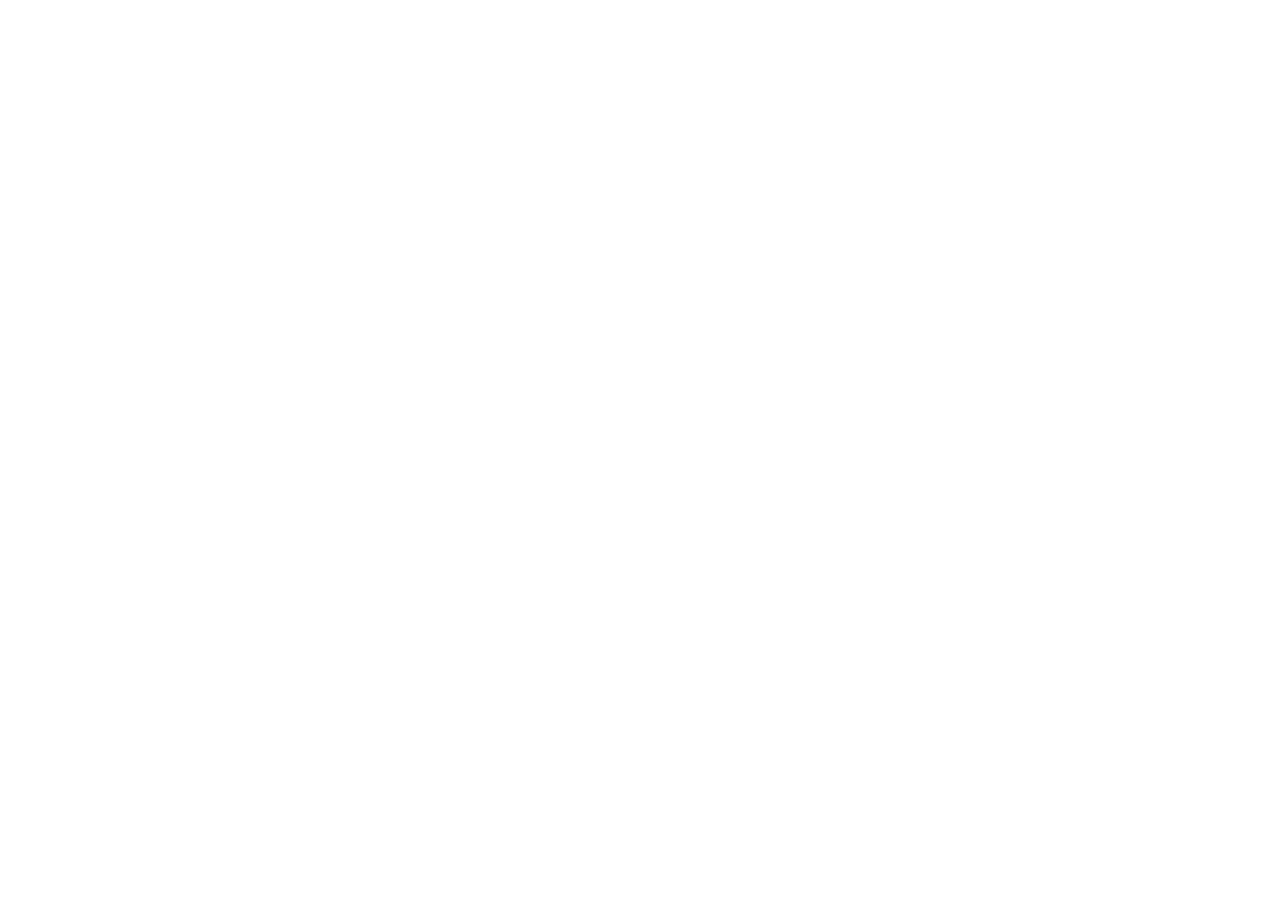
==== index.html @ 7df35b96 "html start" ====
<!DOCTYPE html>
<html lang="en">
<head>
    <meta charset="UTF-8">
    <meta name="viewport" content="width=device-width, initial-scale=1.0">
    <title>Document</title>
</head>
<body>
    
</body>
</html>
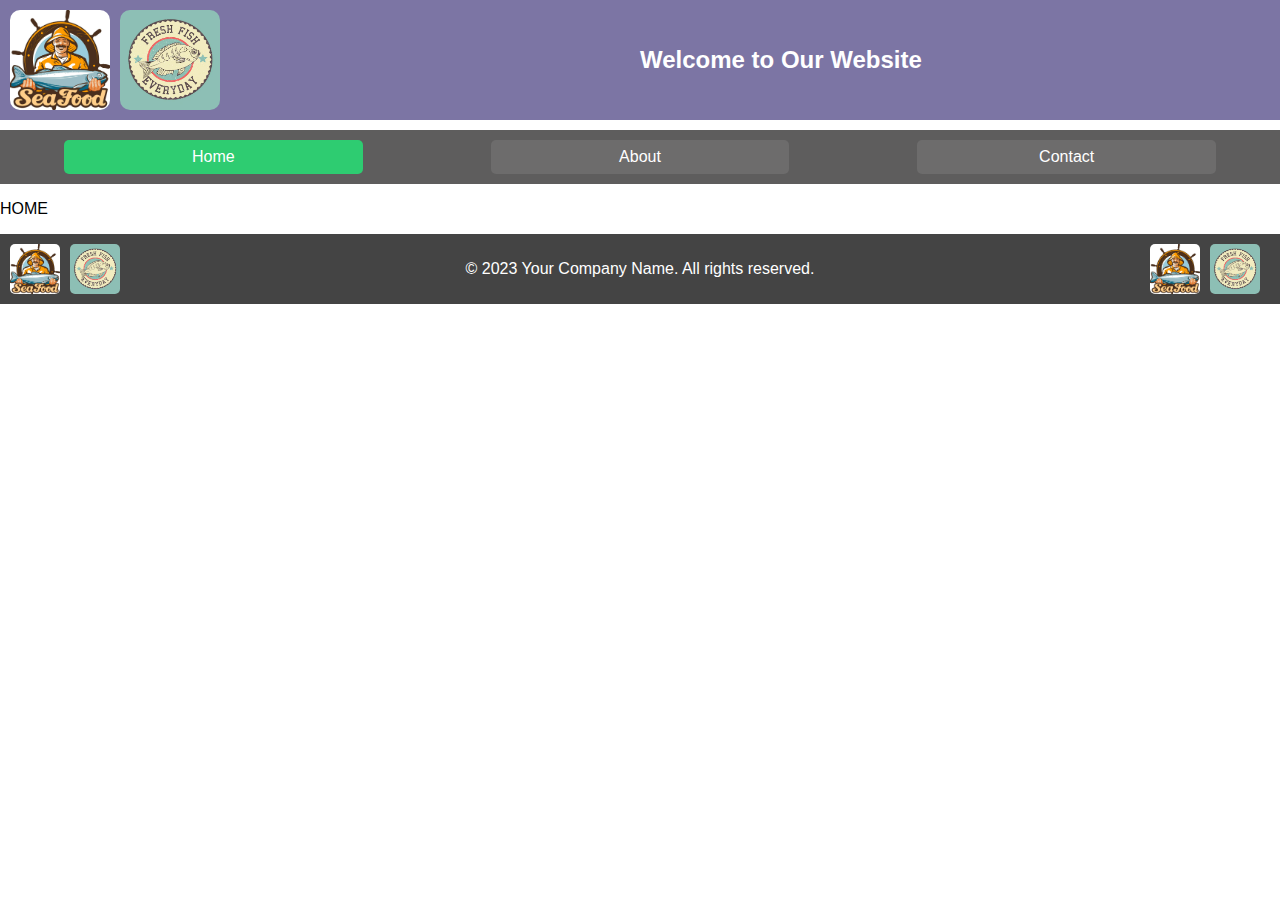
==== commit e846eb06: "contact for added" ====
--- a/index.html
+++ b/index.html
@@ -1,11 +1,39 @@
 <!DOCTYPE html>
 <html lang="en">
 <head>
-    <meta charset="UTF-8">
-    <meta name="viewport" content="width=device-width, initial-scale=1.0">
-    <title>Document</title>
+  <meta charset="UTF-8">
+  <meta name="viewport" content="width=device-width, initial-scale=1.0">
+  <title>HTML Header with Navigation Bar</title>
+  <link rel="stylesheet" type="text/css" href="index.css" />
 </head>
 <body>
-    
+  <header>
+    <div class="logo-container">
+      <img class="logo" src="photos\SeaFood.png" alt="Logo 1">
+      <img class="logo" src="photos\FreshFish.png" alt="Logo 2">
+    </div>
+    <h1>Welcome to Our Website</h1>
+  </header>
+  <nav>
+    <button class="home active"><a href="index.html">Home</a></button>
+    <button class="about"><a href="about.html">About</a></button>
+    <button class="contact"><a href="contact.html">Contact</a></button>
+  </nav>
+
+  <p>HOME</p>
+
+  <footer>
+    <div class="footer-logo-container">
+      <img class="footer-logo" src="photos\SeaFood.png" alt="Footer Logo 1">
+      <img class="footer-logo" src="photos\FreshFish.png" alt="Footer Logo 2">
+    </div>
+    <div class="footer-text">
+      &copy; 2023 Your Company Name. All rights reserved.
+    </div>
+    <div class="footer-logo-container">
+      <img class="footer-logo" src="photos\SeaFood.png" alt="Footer Logo 1">
+      <img class="footer-logo" src="photos\FreshFish.png" alt="Footer Logo 2">
+    </div>
+  </footer>
 </body>
 </html>--- a/index.css
+++ b/index.css
@@ -0,0 +1,147 @@
+/* Body */
+body {
+  font-family: Arial, sans-serif;
+  margin: 0;
+  padding: 0;
+}
+/* Header */
+header {
+  background-color: #23176698;
+  color: #fff;
+  display: flex;
+  justify-content: space-between; /* Align items with space between */
+  align-items: center;
+  padding: 10px;
+}
+.logo-container {
+  display: flex;
+  align-items: center;
+}
+.logo {
+  width: 100px;
+  height: 100px;
+  margin-right: 10px;
+  border-radius: 10px;
+}
+h1 {
+  font-size: 1.5em;
+  margin: 0;
+  width: 50%;
+}
+
+/* Navigation Bar */
+nav {
+  background-color: #5e5d5d;
+  display: flex;
+  justify-content: space-between;
+  padding: 10px 0;
+  margin-top: 10px;
+}
+nav button {
+  border: none;
+  font-size: 1em;
+  /*cursor: pointer; */
+  width: 30%;
+  padding: 8px 15px;
+  border-radius: 5px;
+  color: white;
+  text-decoration: none;
+  /*transition: background-color 0.3s; */
+  margin-left: 5%;
+  margin-right: 5%;
+}
+nav button.home {
+  background-color: #6d6c6c;
+}
+nav button.about {
+  background-color: #6d6c6c;
+}
+nav button.contact {
+  background-color: #6d6c6c;
+}
+nav button:hover {
+  /*background-color: transparent; */
+  color: white;
+}
+nav a {
+  color: white; /* Set link text color */
+  text-decoration: none; /* Remove underline from link so it looks more like a button */
+}
+nav a:hover {
+  color: red; /* Change text color on hover */
+}
+nav button.active {   /* Add nav button color just on the active page */
+  background-color: #2ecc71; 
+}
+
+/* Footer */
+footer {
+  background-color: #444;
+  color: white;
+  display: flex;
+  justify-content: space-between;
+  align-items: center;
+  padding: 10px;
+}
+.footer-logo-container {
+  display: flex;
+  align-items: center;
+}
+.footer-logo {
+  width: 50px;
+  height: 50px;
+  margin-right: 10px;
+  border-radius: 5px;
+}
+.footer-text {
+  text-align: center;
+  flex: 1;
+}
+
+/* Contact form */
+.contact-form {
+  margin: 20px auto;
+  max-width: 70%;
+  padding: 20px;
+  background-color: #f4f4f4;
+  border-radius: 5px;
+}
+.contact-form label {
+  display: block;
+  margin-bottom: 5px;
+}
+.contact-form input,.contact-form textarea {
+  width: 90%;
+  padding: 10px;
+  margin-bottom: 10px;
+  border: 1px solid #ccc;
+  border-radius: 5px;
+}
+.contact-form button {
+  background-color: #444;
+  color: white;
+  border: none;
+  padding: 10px 20px;
+  cursor: pointer;
+  border-radius: 5px;
+}
+
+.contact-form label {
+  display: block;
+  margin-bottom: 5px;
+}
+.contact-form div {
+   display: flex; /* Display radio buttons side by side */
+   /*align-items: baseline; /* Vertically align radio buttons */
+   margin-top: 10px;
+   justify-content: center;
+}
+/*  Add spacing between radio buttons
+.contact-form input[type="radio"] {
+  margin-right: 5px;  
+}*/
+.radio-buttons {
+  display: flex;
+  gap: 5%; /* Adjust the gap between radio buttons as needed */
+  align-items: center;
+}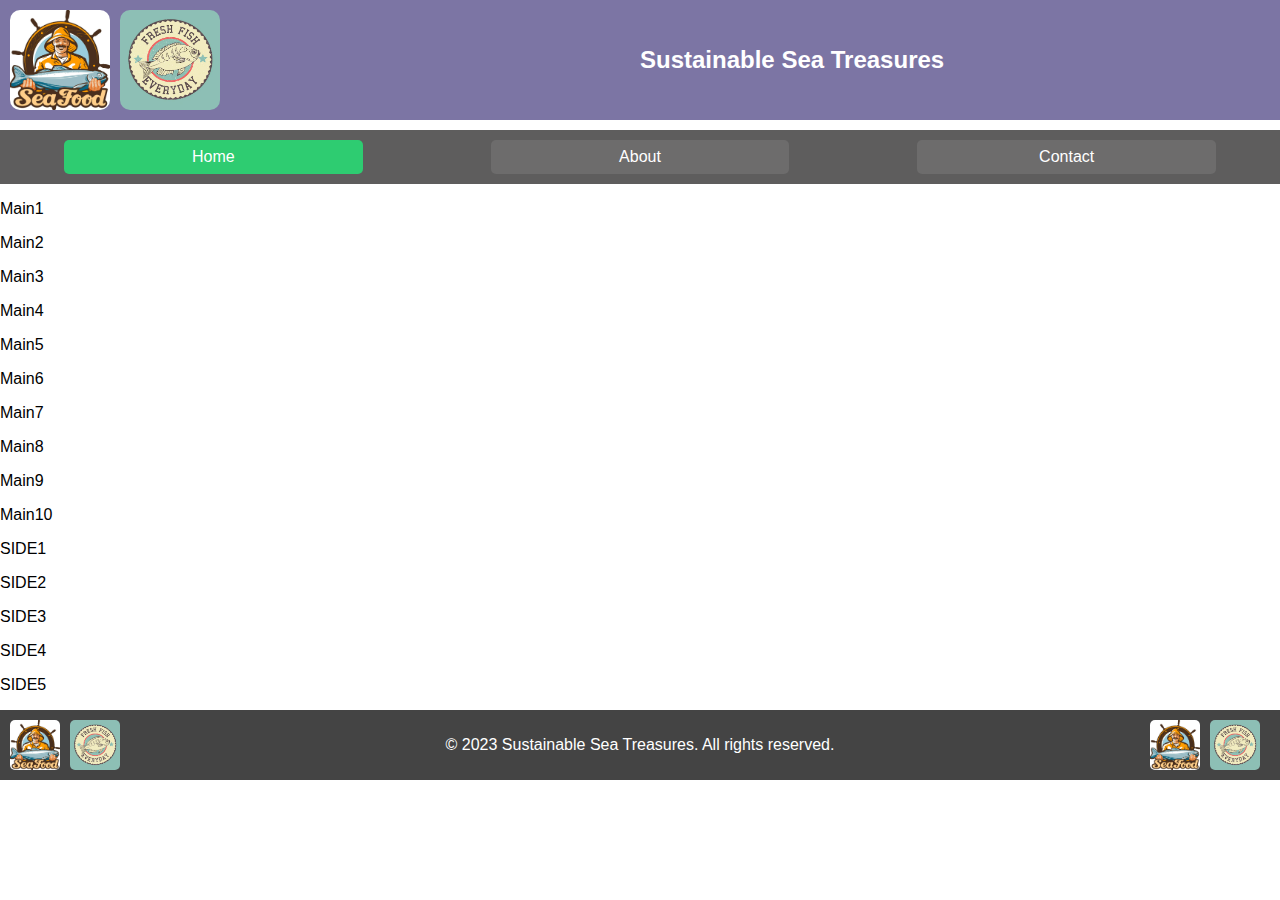
==== commit 0c11b705: "homw page adjustments" ====
--- a/index.html
+++ b/index.html
@@ -3,7 +3,7 @@
 <head>
   <meta charset="UTF-8">
   <meta name="viewport" content="width=device-width, initial-scale=1.0">
-  <title>HTML Header with Navigation Bar</title>
+  <title>Sustainable Sea Treasures</title>
   <link rel="stylesheet" type="text/css" href="index.css" />
 </head>
 <body>
@@ -12,7 +12,7 @@
       <img class="logo" src="photos\SeaFood.png" alt="Logo 1">
       <img class="logo" src="photos\FreshFish.png" alt="Logo 2">
     </div>
-    <h1>Welcome to Our Website</h1>
+    <h1>Sustainable Sea Treasures</h1>
   </header>
   <nav>
     <button class="home active"><a href="index.html">Home</a></button>
@@ -20,7 +20,58 @@
     <button class="contact"><a href="contact.html">Contact</a></button>
   </nav>
 
-  <p>HOME</p>
+  <div class="main clearfix">
+    <section class="sub-section">      
+      <p>Main1</p>
+    </section>
+    <section class="sub-section">      
+      <p>Main2</p>
+    </section>
+    <section class="sub-section">      
+      <p>Main3</p>
+    </section>
+    <section class="sub-section">       
+      <p>Main4</p>
+    </section>
+    <section class="sub-section">       
+      <p>Main5</p>
+    </section>
+    <section class="sub-section">      
+      <p>Main6</p>
+    </section>
+    <section class="sub-section">      
+      <p>Main7</p>
+    </section>
+    <section class="sub-section">      
+      <p>Main8</p>
+    </section>
+    <section class="sub-section">      
+      <p>Main9</p>
+    </section>
+    <section class="sub-section">      
+      <p>Main10</p>
+    </section> 
+  </div>
+
+  <aside class="side clearfix">
+    <section class="sub-section">      
+      <p>SIDE1</p>
+    </section>
+    <section class="sub-section">      
+      <p>SIDE2</p>
+    </section>
+    <section class="sub-section">      
+      <p>SIDE3</p>
+    </section>
+    <section class="sub-section">      
+      <p>SIDE4</p>
+    </section>
+    <section class="sub-section">      
+      <p>SIDE5</p>
+    </section>    
+  </aside>
+
+  <div style="clear: both;"></div>
 
   <footer>
     <div class="footer-logo-container">
@@ -28,7 +79,7 @@
       <img class="footer-logo" src="photos\FreshFish.png" alt="Footer Logo 2">
     </div>
     <div class="footer-text">
-      &copy; 2023 Your Company Name. All rights reserved.
+      &copy; 2023 Sustainable Sea Treasures. All rights reserved.
     </div>
     <div class="footer-logo-container">
       <img class="footer-logo" src="photos\SeaFood.png" alt="Footer Logo 1">
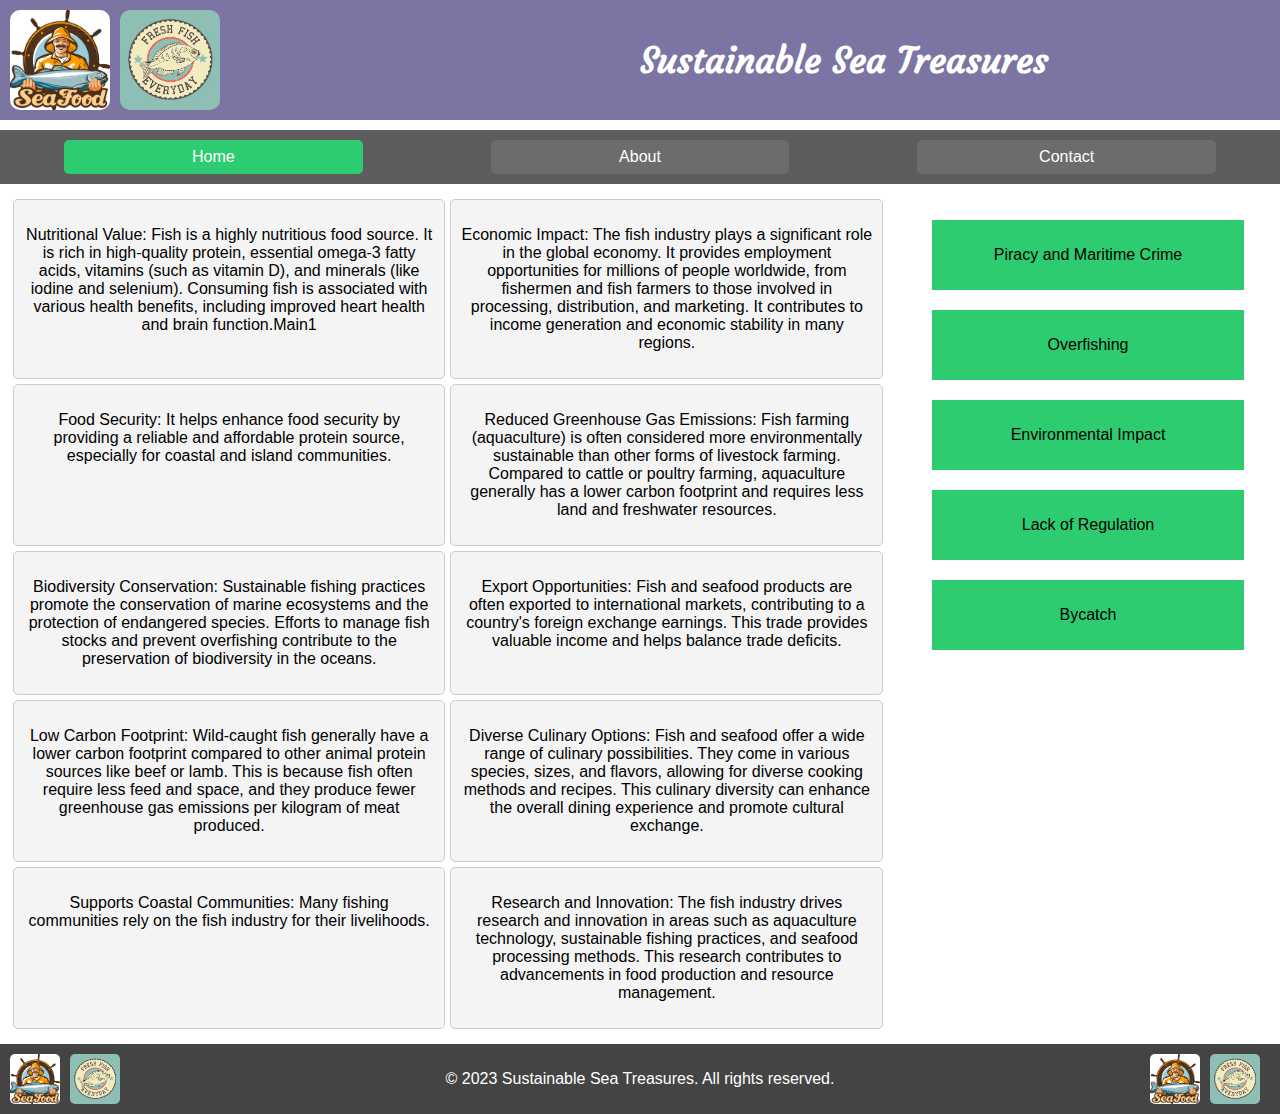
==== commit 3ef281e6: "first page text added" ====
--- a/index.html
+++ b/index.html
@@ -5,6 +5,7 @@
   <meta name="viewport" content="width=device-width, initial-scale=1.0">
   <title>Sustainable Sea Treasures</title>
   <link rel="stylesheet" type="text/css" href="index.css" />
+  <link href="https://fonts.googleapis.com/css2?family=Courgette&display=swap" rel="stylesheet">
 </head>
 <body>
   <header>
@@ -20,54 +21,67 @@
     <button class="contact"><a href="contact.html">Contact</a></button>
   </nav>
 
-  <div class="main clearfix">
+  <div class="main">
     <section class="sub-section">      
-      <p>Main1</p>
+      <p>Nutritional Value: Fish is a highly nutritious food source. It is rich in high-quality protein, essential omega-3 
+        fatty acids, vitamins (such as vitamin D), and minerals (like iodine and selenium). Consuming fish is associated with 
+        various health benefits, including improved heart health and brain function.Main1</p>
     </section>
     <section class="sub-section">      
-      <p>Main2</p>
+      <p>Economic Impact: The fish industry plays a significant role in the global economy. It provides employment 
+        opportunities for millions of people worldwide, from fishermen and fish farmers to those involved in processing, 
+        distribution, and marketing. It contributes to income generation and economic stability in many regions.</p>
     </section>
     <section class="sub-section">      
-      <p>Main3</p>
+      <p>Food Security: It helps enhance food security by providing a reliable and affordable protein source, especially 
+        for coastal and island communities.</p>
     </section>
     <section class="sub-section">       
-      <p>Main4</p>
+      <p>Reduced Greenhouse Gas Emissions: Fish farming (aquaculture) is often considered more environmentally 
+        sustainable than other forms of livestock farming. Compared to cattle or poultry farming, aquaculture 
+        generally has a lower carbon footprint and requires less land and freshwater resources.</p>
     </section>
     <section class="sub-section">       
-      <p>Main5</p>
+      <p>Biodiversity Conservation: Sustainable fishing practices promote the conservation of marine ecosystems and the protection of 
+        endangered species. Efforts to manage fish stocks and prevent overfishing contribute to the preservation of biodiversity in the oceans.</p>
     </section>
     <section class="sub-section">      
-      <p>Main6</p>
+      <p>Export Opportunities: Fish and seafood products are often exported to international markets, contributing to a country's 
+        foreign exchange earnings. This trade provides valuable income and helps balance trade deficits.</p>
     </section>
     <section class="sub-section">      
-      <p>Main7</p>
+      <p>Low Carbon Footprint: Wild-caught fish generally have a lower carbon footprint compared to other animal protein sources like beef or lamb. 
+        This is because fish often require less feed and space, and they produce fewer greenhouse gas emissions per kilogram of meat produced.</p>
     </section>
     <section class="sub-section">      
-      <p>Main8</p>
+      <p>Diverse Culinary Options: Fish and seafood offer a wide range of culinary possibilities. They come in various 
+        species, sizes, and flavors, allowing for diverse cooking methods and recipes. This culinary diversity can enhance the 
+        overall dining experience and promote cultural exchange.</p>
     </section>
     <section class="sub-section">      
-      <p>Main9</p>
+      <p>Supports Coastal Communities: Many fishing communities rely on the fish industry for their livelihoods.</p>
     </section>
     <section class="sub-section">      
-      <p>Main10</p>
+      <p>Research and Innovation: The fish industry drives research and innovation in areas such as aquaculture technology, sustainable fishing 
+        practices, and seafood processing methods. This research contributes to advancements in food production and resource management.</p>
     </section> 
   </div>
 
-  <aside class="side clearfix">
-    <section class="sub-section">      
-      <p>SIDE1</p>
+  <aside class="side">
+    <section class="side-section">      
+      <p>Piracy and Maritime Crime</p>
     </section>
-    <section class="sub-section">      
-      <p>SIDE2</p>
+    <section class="side-section">      
+      <p>Overfishing</p>
     </section>
-    <section class="sub-section">      
-      <p>SIDE3</p>
+    <section class="side-section">      
+      <p>Environmental Impact</p>
     </section>
-    <section class="sub-section">      
-      <p>SIDE4</p>
+    <section class="side-section">      
+      <p>Lack of Regulation</p>
     </section>
-    <section class="sub-section">      
-      <p>SIDE5</p>
+    <section class="side-section">      
+      <p>Bycatch</p>
     </section>    
   </aside>
 
@@ -86,5 +100,6 @@
       <img class="footer-logo" src="photos\FreshFish.png" alt="Footer Logo 2">
     </div>
   </footer>
+
 </body>
 </html>--- a/index.css
+++ b/index.css
@@ -12,6 +12,8 @@
   justify-content: space-between; /* Align items with space between */
   align-items: center;
   padding: 10px;
+  font-family: 'Courgette', cursive;
+  font-size:x-large
 }
 .logo-container {
   display: flex;
@@ -40,13 +42,11 @@
 nav button {
   border: none;
   font-size: 1em;
-  /*cursor: pointer; */
   width: 30%;
   padding: 8px 15px;
   border-radius: 5px;
   color: white;
   text-decoration: none;
-  /*transition: background-color 0.3s; */
   margin-left: 5%;
   margin-right: 5%;
 }
@@ -144,4 +144,61 @@
   display: flex;
   gap: 5%; /* Adjust the gap between radio buttons as needed */
   align-items: center;
-}+}
+
+/* Main Section Styles */
+.main {
+  display: grid;
+  grid-template-columns: repeat(auto-fill, minmax(33%, 1fr)); /* Adjust as needed */
+  gap: 5px; /* Adjust the gap between sub-sections */
+  width:68%;
+  float: left;
+  padding-top: 15px;  
+  padding-bottom: 15px;
+  padding-left: 1%;
+}
+
+/* Side Section Styles */
+.side {
+  float: right;
+  width: 26%;
+  padding:2%;
+  
+ }
+ 
+ .sub-section {
+  background-color: #f4f4f4;
+  border: 1px solid #ccc;
+  padding: 10px;
+  border-radius: 5px;
+  text-align: center;
+}
+
+.side-section {
+  background-color: #2ecc71;
+  border: 10px solid white;
+  padding: 10px;
+  text-align: center;
+}
+
+.side-section:hover {
+  /*background-color: transparent; */
+  s
+}
+
+/* Add responsive styles for smaller screens */
+@media screen and (max-width: 768px) {
+  .main {
+    grid-template-columns: repeat(auto-fill, minmax(100%, 1fr)); /* Adjust for smaller screens */
+    gap: 2px; /* Adjust the gap for smaller screens */  
+    width: 100%; 
+    float: none;   
+  }
+  .side {
+    float: none;
+    width: 100%;
+  }
+}
+
+
+
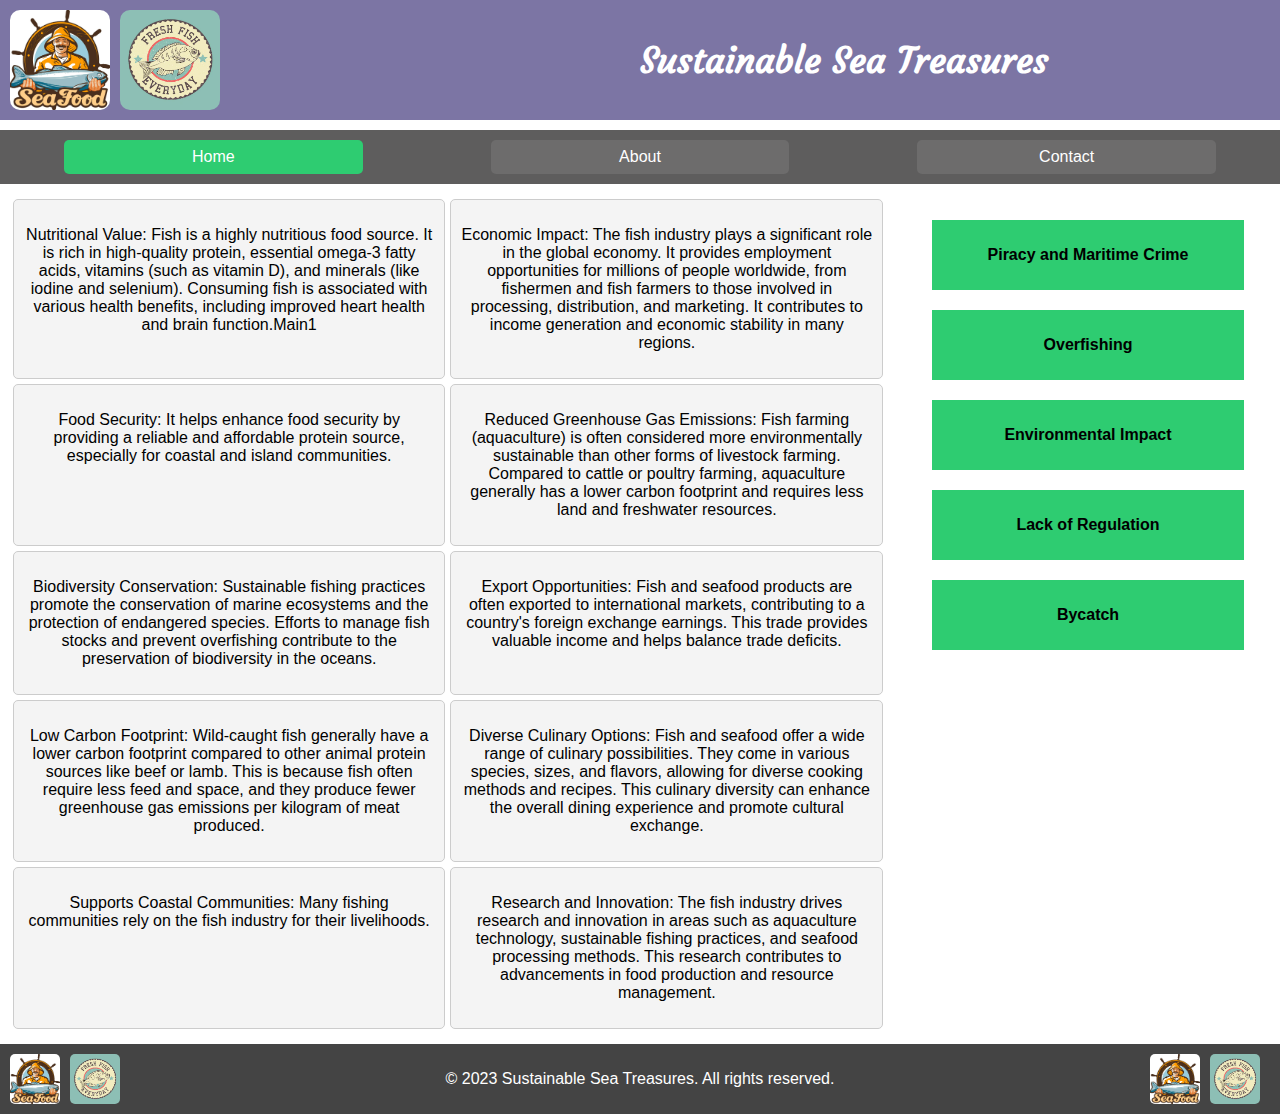
==== commit aef2a160: "prepared for review" ====
--- a/index.html
+++ b/index.html
@@ -100,6 +100,7 @@
       <img class="footer-logo" src="photos\FreshFish.png" alt="Footer Logo 2">
     </div>
   </footer>
+  
 
 </body>
 </html>--- a/index.css
+++ b/index.css
@@ -9,7 +9,7 @@
   background-color: #23176698;
   color: #fff;
   display: flex;
-  justify-content: space-between; /* Align items with space between */
+  justify-content: space-between; /* align items with space between */
   align-items: center;
   padding: 10px;
   font-family: 'Courgette', cursive;
@@ -60,17 +60,16 @@
   background-color: #6d6c6c;
 }
 nav button:hover {
-  /*background-color: transparent; */
   color: white;
 }
 nav a {
-  color: white; /* Set link text color */
-  text-decoration: none; /* Remove underline from link so it looks more like a button */
+  color: white; /* link text color */
+  text-decoration: none; /* remove underline from link so it looks more like a button */
 }
 nav a:hover {
-  color: red; /* Change text color on hover */
-}
-nav button.active {   /* Add nav button color just on the active page */
+  color: red; /* change text color on hover */
+}
+nav button.active {   /* add nav button color just on the active page */
   background-color: #2ecc71; 
 }
 
@@ -125,32 +124,26 @@
   cursor: pointer;
   border-radius: 5px;
 }
-
 .contact-form label {
   display: block;
   margin-bottom: 5px;
 }
 .contact-form div {
-   display: flex; /* Display radio buttons side by side */
-   /*align-items: baseline; /* Vertically align radio buttons */
+   display: flex; /* buttons side by side */
    margin-top: 10px;
    justify-content: center;
 }
-/*  Add spacing between radio buttons
-.contact-form input[type="radio"] {
-  margin-right: 5px;  
-}*/
 .radio-buttons {
   display: flex;
-  gap: 5%; /* Adjust the gap between radio buttons as needed */
+  gap: 5%; /* gap between radio buttons*/
   align-items: center;
 }
 
 /* Main Section Styles */
 .main {
   display: grid;
-  grid-template-columns: repeat(auto-fill, minmax(33%, 1fr)); /* Adjust as needed */
-  gap: 5px; /* Adjust the gap between sub-sections */
+  grid-template-columns: repeat(auto-fill, minmax(33%, 1fr));
+  gap: 5px; /* gap between sub-sections */
   width:68%;
   float: left;
   padding-top: 15px;  
@@ -163,17 +156,15 @@
   float: right;
   width: 26%;
   padding:2%;
-  
+  font-weight: bolder;  
  }
- 
- .sub-section {
+.sub-section {
   background-color: #f4f4f4;
   border: 1px solid #ccc;
   padding: 10px;
   border-radius: 5px;
   text-align: center;
 }
-
 .side-section {
   background-color: #2ecc71;
   border: 10px solid white;
@@ -181,9 +172,65 @@
   text-align: center;
 }
 
-.side-section:hover {
-  /*background-color: transparent; */
-  s
+/* About */
+.container {
+  display: flex;
+}
+
+/* Side Menu Styles */
+.side-menu {
+  width: 200px;
+  background-color: #f4f4f4;
+  padding: 20px;
+  height: 100%;
+  margin-top: 20px;
+}
+.side-menu a {
+  display: block;
+  margin-bottom: 10px;
+  text-decoration: none;
+  color: #333;
+}
+.side-menu a:hover{
+  color: red;
+  font-weight: bolder;
+}
+
+/* Main Section Styles */
+.main-section {
+flex: 2;
+padding: 20px;
+display: flex;
+flex-direction: row; /* display item in rows */
+flex-wrap: wrap; /* wrap to the next row */
+gap: 20px;
+justify-content: space-between;
+}
+.item {
+width:45%; 
+background-color: #fff;
+border: 1px solid #ddd;
+padding: 20px;
+box-shadow: 0px 0px 5px rgba(0, 0, 0, 0.2);
+transition: transform 0.3s ease; /* hover animation, smooth transition */
+}
+.item:hover {
+  transform: scale(1.05); /* scale on hover */
+}
+.item img {
+  max-width: 100%;
+  height: auto;
+}
+.item-description {
+  margin-top: 10px;
+}
+.item-menu-link {
+  display: block;
+  text-align: center;
+  margin-top: 10px;
+  text-decoration: none;
+  color: #2ecc71; 
+  font-weight: bold;
 }
 
 /* Add responsive styles for smaller screens */
@@ -198,7 +245,8 @@
     float: none;
     width: 100%;
   }
-}
-
-
-
+  .main-section .item {
+    width: 100%; /* Single column on smaller screens */
+  }
+  
+}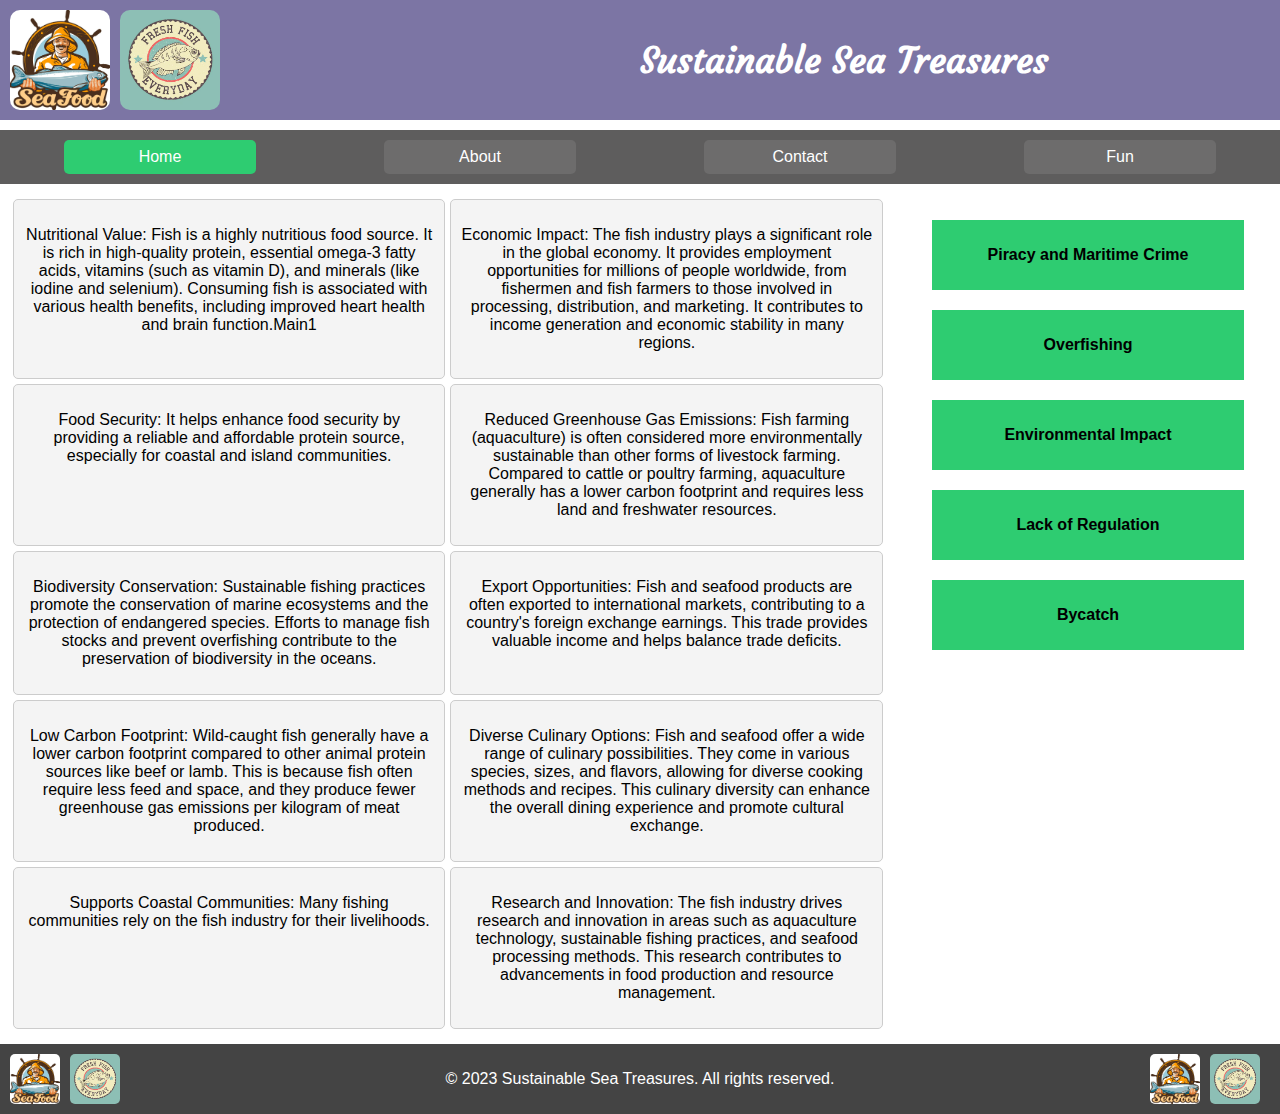
==== commit 39493c27: "fun page added, script JS added, index CSS updated" ====
--- a/index.html
+++ b/index.html
@@ -19,6 +19,7 @@
     <button class="home active"><a href="index.html">Home</a></button>
     <button class="about"><a href="about.html">About</a></button>
     <button class="contact"><a href="contact.html">Contact</a></button>
+    <button class="fun"><a href="fun.html">Fun</a></button>
   </nav>
 
   <div class="main">
--- a/index.css
+++ b/index.css
@@ -41,6 +41,7 @@
 }
 nav button {
   border: none;
+  background-color: #6d6c6c;
   font-size: 1em;
   width: 30%;
   padding: 8px 15px;
@@ -50,7 +51,7 @@
   margin-left: 5%;
   margin-right: 5%;
 }
-nav button.home {
+/*nav button.home {
   background-color: #6d6c6c;
 }
 nav button.about {
@@ -58,7 +59,7 @@
 }
 nav button.contact {
   background-color: #6d6c6c;
-}
+}*/
 nav button:hover {
   color: white;
 }
@@ -249,4 +250,34 @@
     width: 100%; /* Single column on smaller screens */
   }
   
+}
+
+/*Drawing section style */
+.drawing-container {
+  display: flex;
+  flex-direction: column;
+  align-items: center;
+  margin-top: 20px;
+}
+.colors {
+  display: flex;
+  gap: 10px;
+  margin-bottom: 10px;
+}
+.color-button {
+  width: 30px;
+  height: 30px;
+  border: 2px solid gray;
+  cursor: pointer;
+}
+.color-display {
+  width: 70px;
+  height: 70px;
+  border: 2px solid white;
+  margin-bottom: 10px;
+  margin-top: 10px;
+}
+canvas {
+  border: 2px solid black;
+  cursor: crosshair;
 }